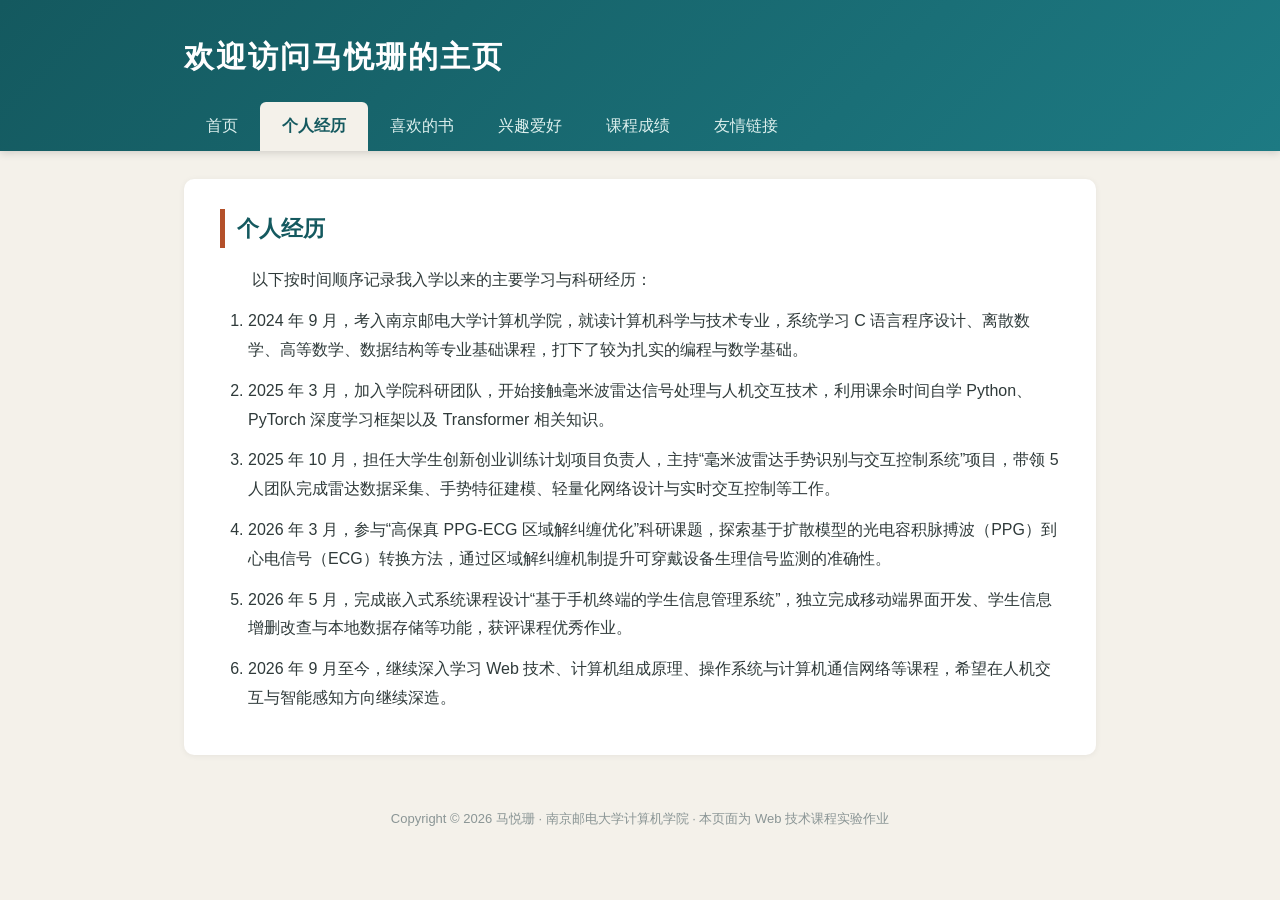
==== experience.html @ d7584e9f "Add files via upload" ====
<!DOCTYPE html>
<html lang="zh-CN">
<head>
    <meta charset="UTF-8">
    <title>个人经历 - 马悦珊的个人主页</title>
    <link rel="stylesheet" href="css/style.css">
</head>
<body>
    <header>
        <div class="header-inner">
            <h1>欢迎访问马悦珊的主页</h1>
            <nav>
                <ul>
                    <li><a href="index.html">首页</a></li>
                    <li><a href="experience.html" class="active">个人经历</a></li>
                    <li><a href="books.html">喜欢的书</a></li>
                    <li><a href="interests.html">兴趣爱好</a></li>
                    <li><a href="grades.html">课程成绩</a></li>
                    <li><a href="friends.html">友情链接</a></li>
                </ul>
            </nav>
        </div>
    </header>

    <main class="container">
        <section class="card">
            <h2>个人经历</h2>
            <p>以下按时间顺序记录我入学以来的主要学习与科研经历：</p>
            <ol>
                <li>2024 年 9 月，考入南京邮电大学计算机学院，就读计算机科学与技术专业，系统学习 C 语言程序设计、离散数学、高等数学、数据结构等专业基础课程，打下了较为扎实的编程与数学基础。</li>
                <li>2025 年 3 月，加入学院科研团队，开始接触毫米波雷达信号处理与人机交互技术，利用课余时间自学 Python、PyTorch 深度学习框架以及 Transformer 相关知识。</li>
                <li>2025 年 10 月，担任大学生创新创业训练计划项目负责人，主持“毫米波雷达手势识别与交互控制系统”项目，带领 5 人团队完成雷达数据采集、手势特征建模、轻量化网络设计与实时交互控制等工作。</li>
                <li>2026 年 3 月，参与“高保真 PPG-ECG 区域解纠缠优化”科研课题，探索基于扩散模型的光电容积脉搏波（PPG）到心电信号（ECG）转换方法，通过区域解纠缠机制提升可穿戴设备生理信号监测的准确性。</li>
                <li>2026 年 5 月，完成嵌入式系统课程设计“基于手机终端的学生信息管理系统”，独立完成移动端界面开发、学生信息增删改查与本地数据存储等功能，获评课程优秀作业。</li>
                <li>2026 年 9 月至今，继续深入学习 Web 技术、计算机组成原理、操作系统与计算机通信网络等课程，希望在人机交互与智能感知方向继续深造。</li>
            </ol>
        </section>
    </main>

    <footer>
        <p>Copyright &copy; 2026 马悦珊 · 南京邮电大学计算机学院 · 本页面为 Web 技术课程实验作业</p>
    </footer>
</body>
</html>
---- css/style.css ----
/* =========================================================
   style.css —— 个人网站全站外部样式表
   设计风格：简洁清新的书卷气风格
   主色：墨绿青 #14595f  底色：米白 #f4f1ea  强调色：赭石 #b4502a
   ========================================================= */

/* 1. 全局重置与基础样式 */
* {
    margin: 0;
    padding: 0;
    box-sizing: border-box;
}

body {
    font-family: "Microsoft YaHei", "微软雅黑", "PingFang SC", Arial, sans-serif;
    background-color: #f4f1ea;
    color: #2f3a3a;
    line-height: 1.8;
    font-size: 16px;
}

a {
    color: #146c75;
    text-decoration: none;
}

a:hover {
    color: #b4502a;
    text-decoration: underline;
}

/* 2. 顶部标题区与导航栏（每个页面统一） */
header {
    background: linear-gradient(135deg, #14595f 0%, #1d7a83 100%);
    color: #ffffff;
    box-shadow: 0 2px 8px rgba(0, 0, 0, 0.15);
}

.header-inner {
    max-width: 960px;
    margin: 0 auto;
    padding: 30px 24px 0 24px;
}

header h1 {
    font-size: 30px;
    letter-spacing: 2px;
    margin-bottom: 18px;
}

nav ul {
    list-style: none;
    display: flex;
    flex-wrap: wrap;
}

nav ul li a {
    display: block;
    padding: 10px 22px;
    color: #dcefed;
    font-size: 16px;
}

nav ul li a:hover {
    background-color: rgba(255, 255, 255, 0.12);
    color: #ffffff;
    text-decoration: none;
}

nav ul li a.active {
    background-color: #f4f1ea;
    color: #14595f;
    font-weight: bold;
    border-radius: 6px 6px 0 0;
}

/* 3. 页面内容区：卡片式布局 */
.container {
    max-width: 960px;
    margin: 28px auto;
    padding: 0 24px;
}

.card {
    background-color: #ffffff;
    border-radius: 10px;
    padding: 30px 36px;
    margin-bottom: 24px;
    box-shadow: 0 1px 6px rgba(0, 0, 0, 0.06);
}

h2 {
    font-size: 22px;
    color: #14595f;
    border-left: 5px solid #b4502a;
    padding-left: 12px;
    margin-bottom: 18px;
}

h3 {
    font-size: 18px;
    color: #1d7a83;
    margin: 18px 0 10px 0;
}

p {
    margin-bottom: 12px;
    text-indent: 2em;
}

/* 4. 首页：照片 + 简介两栏布局 */
.profile {
    display: flex;
    gap: 34px;
    align-items: flex-start;
    flex-wrap: wrap;
}

.photo-box {
    flex: 0 0 auto;
    text-align: center;
}

.photo-box img {
    width: 190px;
    border-radius: 8px;
    border: 4px solid #ffffff;
    box-shadow: 0 2px 12px rgba(0, 0, 0, 0.20);
}

.photo-box figcaption {
    margin-top: 10px;
    font-size: 14px;
    color: #7a8585;
}

.intro {
    flex: 1;
    min-width: 300px;
}

/* 首页基本信息表 */
table.info {
    border-collapse: collapse;
    margin-top: 6px;
}

table.info th, table.info td {
    border: 1px solid #cdd8d7;
    padding: 8px 16px;
    font-size: 15px;
}

table.info th {
    background-color: #eef5f4;
    color: #14595f;
    text-align: right;
    width: 110px;
}

.motto {
    margin-top: 14px;
    padding: 14px 18px;
    background-color: #fdf4ee;
    border-left: 4px solid #b4502a;
    border-radius: 4px;
    color: #7a4a35;
}

.motto p {
    text-indent: 0;
    margin-bottom: 0;
}

/* 5. 列表通用样式 */
ol, ul.content-list {
    margin: 0 0 8px 28px;
}

ol li, ul.content-list li {
    margin-bottom: 12px;
}

ul.book-list li {
    margin-bottom: 16px;
}

.book-title {
    font-weight: bold;
    color: #14595f;
}

.book-author {
    color: #b4502a;
}

/* 6. 成绩表格 */
table.grades {
    width: 100%;
    border-collapse: collapse;
    margin-top: 10px;
    text-align: center;
}

table.grades th, table.grades td {
    border: 1px solid #cdd8d7;
    padding: 10px 12px;
}

table.grades thead th {
    background-color: #14595f;
    color: #ffffff;
    font-size: 16px;
}

table.grades tbody tr:nth-child(even) {
    background-color: #f2f7f6;
}

table.grades tbody tr:hover {
    background-color: #fdf0e9;
}

.score {
    color: #b4502a;
    font-weight: bold;
}

.table-note {
    margin-top: 12px;
    font-size: 14px;
    color: #7a8585;
    text-indent: 0;
}

/* 7. 友情链接页 */
ul.link-list {
    list-style: none;
    margin-left: 0;
}

ul.link-list li {
    padding: 12px 16px;
    margin-bottom: 12px;
    background-color: #f7faf9;
    border-radius: 6px;
    border-left: 4px solid #1d7a83;
}

ul.link-list a {
    font-size: 17px;
    font-weight: bold;
}

.link-desc {
    display: block;
    color: #7a8585;
    font-size: 14px;
    margin-top: 2px;
}

/* 8. 页脚 */
footer {
    text-align: center;
    padding: 24px;
    color: #8a9595;
    font-size: 13px;
}

footer p {
    text-indent: 0;
    margin-bottom: 0;
}
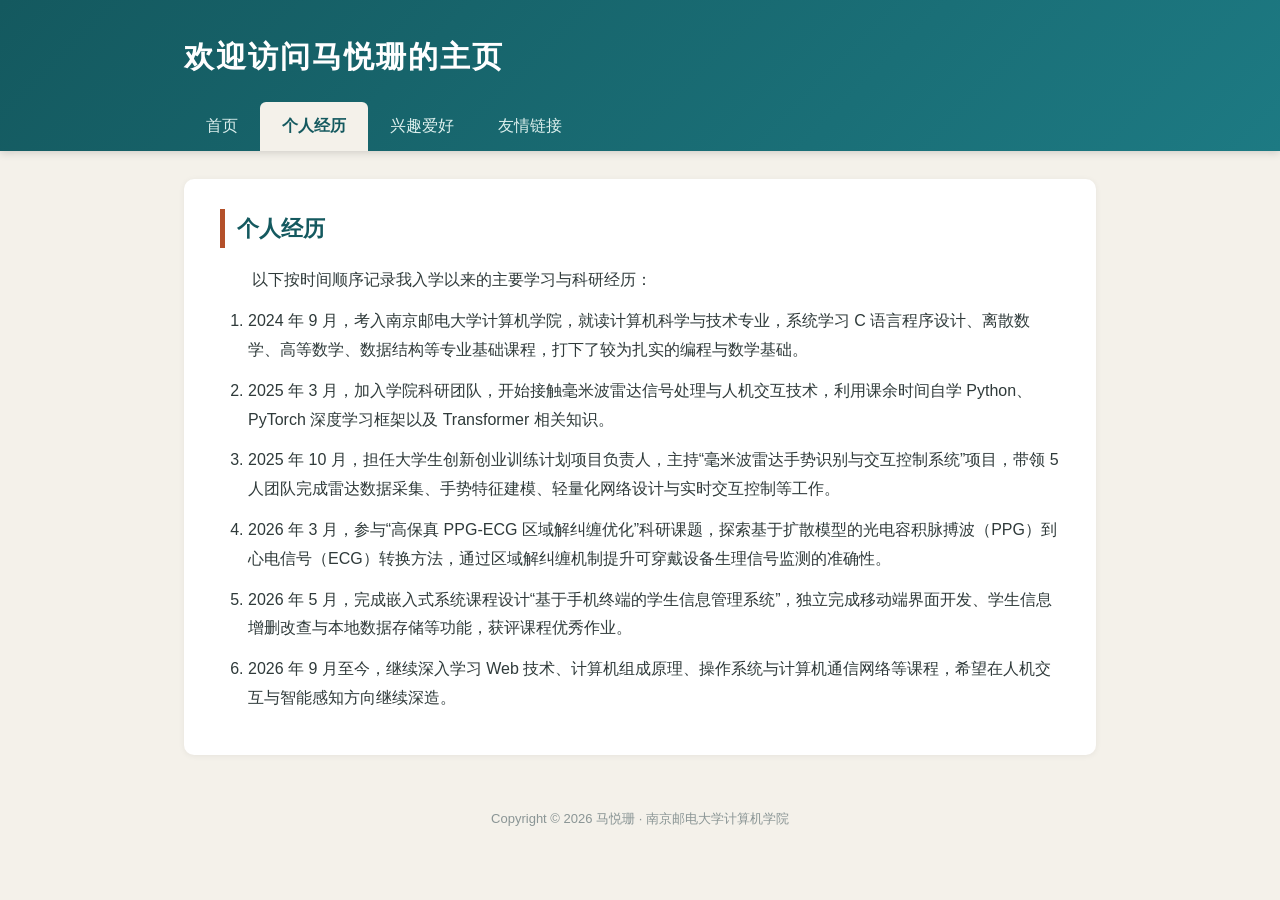
==== commit 5774e9ee: "改版个人简历" ====
--- a/experience.html
+++ b/experience.html
@@ -13,9 +13,7 @@
                 <ul>
                     <li><a href="index.html">首页</a></li>
                     <li><a href="experience.html" class="active">个人经历</a></li>
-                    <li><a href="books.html">喜欢的书</a></li>
                     <li><a href="interests.html">兴趣爱好</a></li>
-                    <li><a href="grades.html">课程成绩</a></li>
                     <li><a href="friends.html">友情链接</a></li>
                 </ul>
             </nav>
@@ -38,7 +36,7 @@
     </main>
 
     <footer>
-        <p>Copyright &copy; 2026 马悦珊 · 南京邮电大学计算机学院 · 本页面为 Web 技术课程实验作业</p>
+        <p>Copyright &copy; 2026 马悦珊 · 南京邮电大学计算机学院</p>
     </footer>
 </body>
 </html>
--- a/css/style.css
+++ b/css/style.css
@@ -271,3 +271,61 @@
     text-indent: 0;
     margin-bottom: 0;
 }
+
+/* 9. 友情链接页：GitHub 醒目推荐卡片 */
+.github-feature {
+    display: flex;
+    gap: 26px;
+    align-items: center;
+    flex-wrap: wrap;
+    background: linear-gradient(135deg, #24292f 0%, #3a424b 100%);
+    border-radius: 10px;
+    padding: 28px 32px;
+    margin: 16px 0 26px 0;
+    box-shadow: 0 4px 14px rgba(36, 41, 47, 0.28);
+}
+
+.github-feature .gh-mark {
+    flex: 0 0 auto;
+    width: 70px;
+    height: 70px;
+    fill: #ffffff;
+}
+
+.github-feature .gh-content {
+    flex: 1;
+    min-width: 260px;
+}
+
+.github-feature h3 {
+    color: #ffffff;
+    margin: 0 0 8px 0;
+    font-size: 20px;
+}
+
+.github-feature .gh-content p {
+    color: #c8d1da;
+    text-indent: 0;
+    margin-bottom: 16px;
+    font-size: 15px;
+}
+
+.gh-btn {
+    display: inline-block;
+    background-color: #2da44e;
+    color: #ffffff;
+    padding: 10px 28px;
+    border-radius: 6px;
+    font-weight: bold;
+    font-size: 16px;
+}
+
+.gh-btn:hover {
+    background-color: #2c974b;
+    color: #ffffff;
+    text-decoration: none;
+}
+
+.other-links-title {
+    margin-top: 8px;
+}
